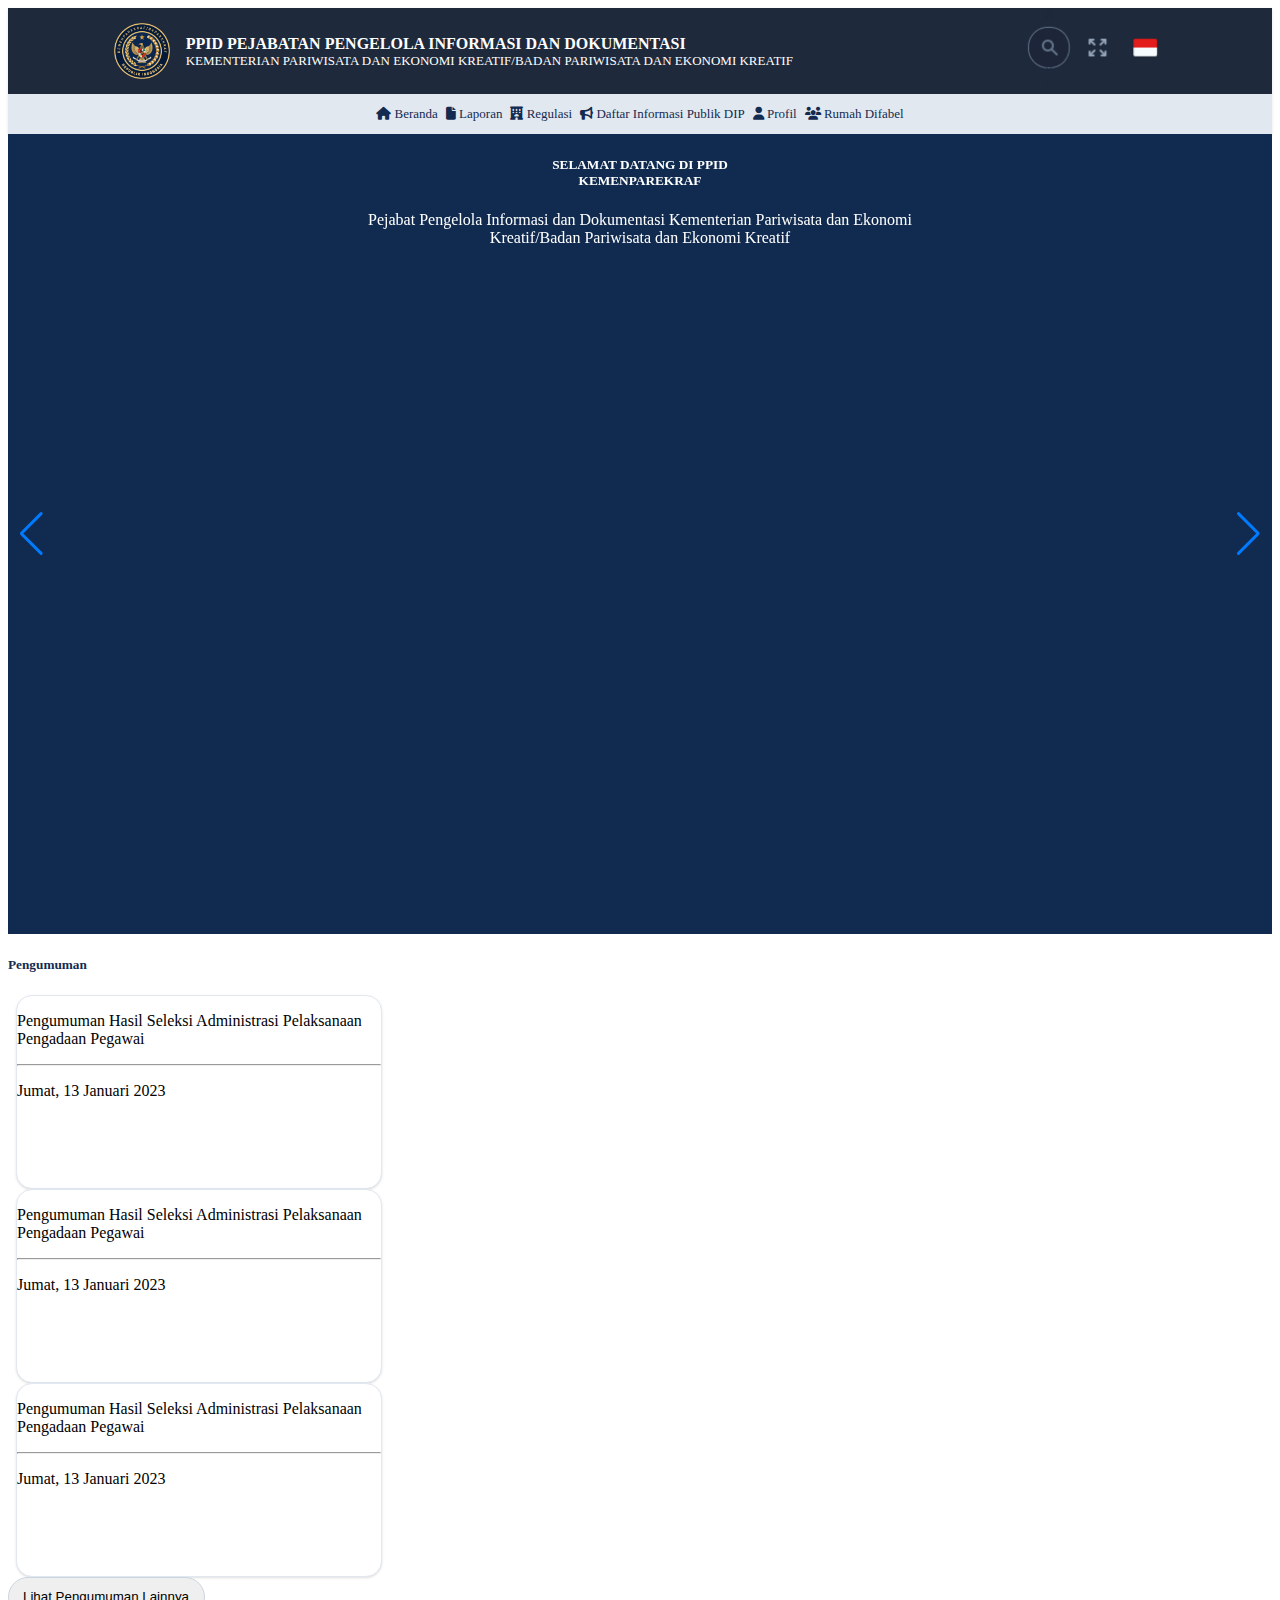
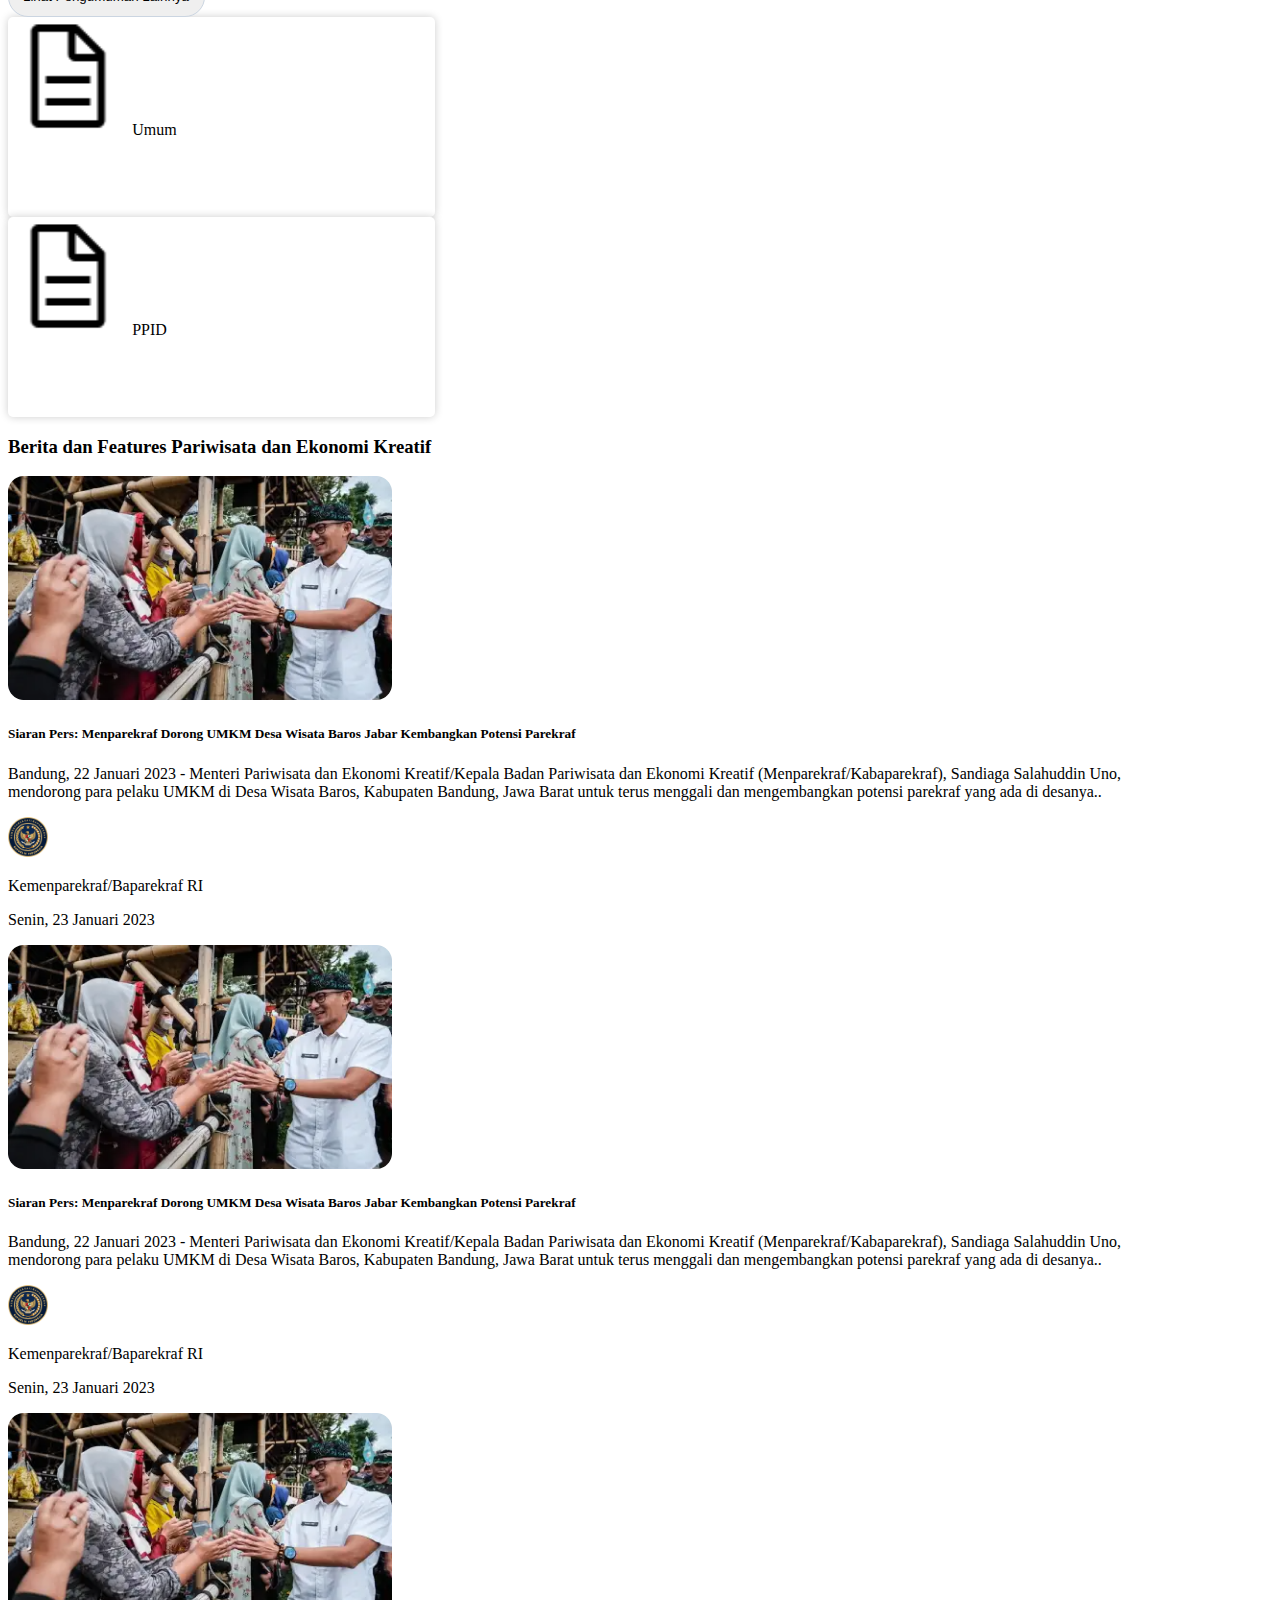
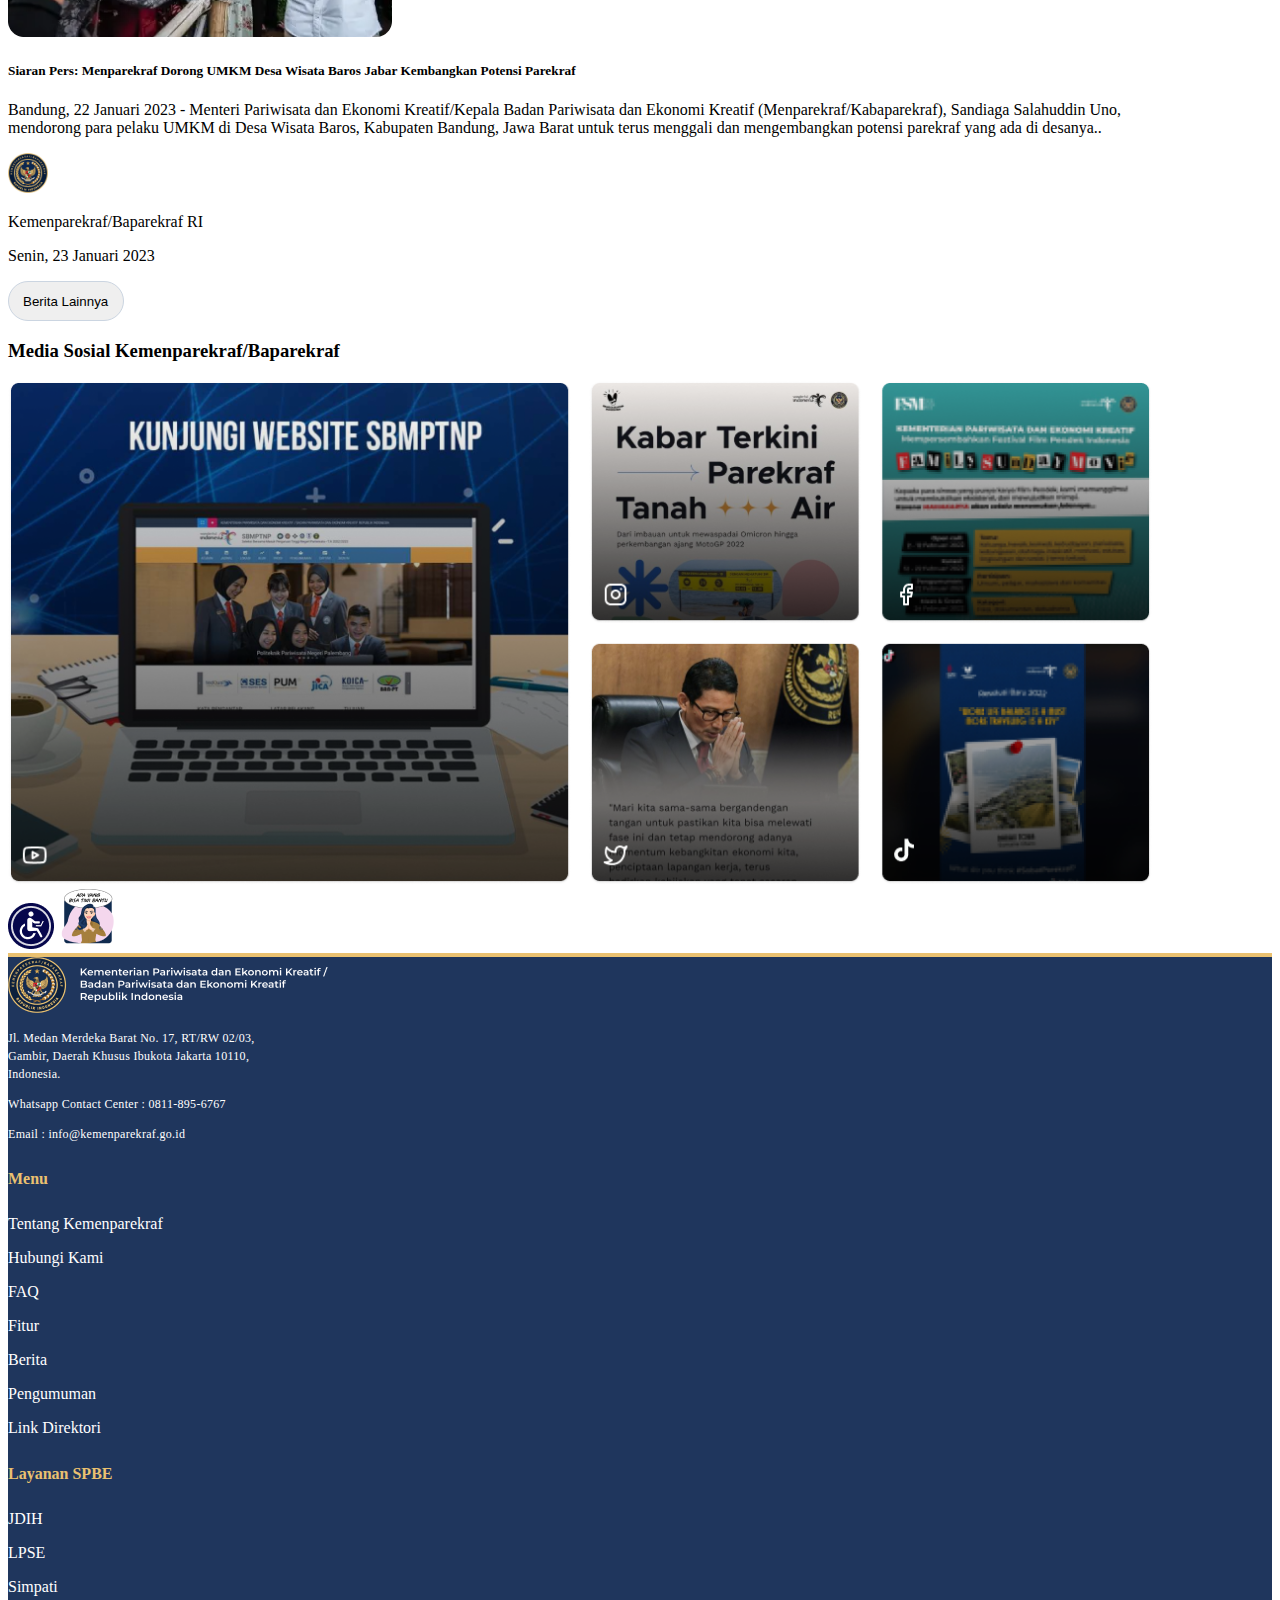
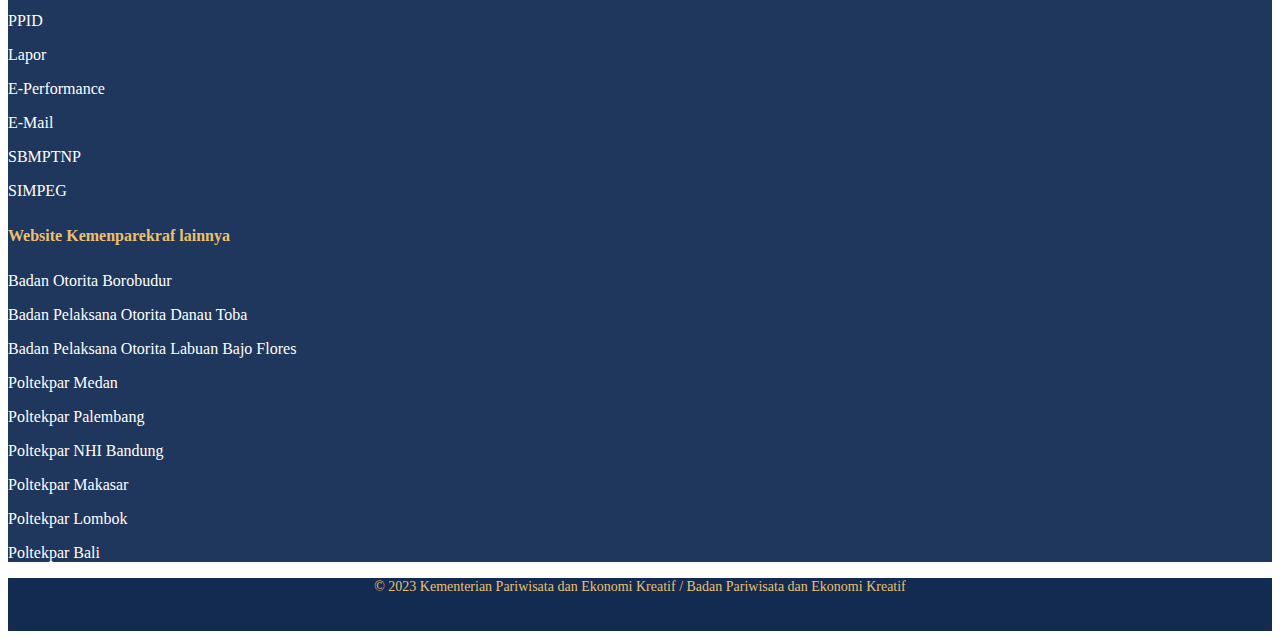
==== index.html @ c1ee7b57 "First commit" ====
<!DOCTYPE html>
<html lang="en">
<head>
    <meta charset="UTF-8">
    <meta http-equiv="X-UA-Compatible" content="IE=edge">
    <meta name="viewport" content="width=device-width, initial-scale=1.0">
    <title>PPID</title>
    <link rel="stylesheet" href="assets/css/style.css">
    <link rel="stylesheet" href="assets/fontawesome/css/all.min.css">
    <link href="https://cdn.jsdelivr.net/npm/bootstrap@5.0.2/dist/css/bootstrap.min.css" rel="stylesheet" integrity="sha384-EVSTQN3/azprG1Anm3QDgpJLIm9Nao0Yz1ztcQTwFspd3yD65VohhpuuCOmLASjC" crossorigin="anonymous">
    <link rel="stylesheet" href="https://cdn.jsdelivr.net/npm/swiper@8/swiper-bundle.min.css"/>
</head>
<body>
    <header>
        <div class="header-top">
            <div class="header-top-left">
                <img width="56px" height="56px" src="assets/images/logo.png" alt="logo">
                <div class="title-box">
                    <p class="title">PPID PEJABATAN PENGELOLA INFORMASI DAN DOKUMENTASI</p>
                    <P class="title-desc">KEMENTERIAN PARIWISATA DAN EKONOMI KREATIF/BADAN PARIWISATA DAN EKONOMI KREATIF</P>
                </div>
            </div>
            <div class="header-top-right">
                <img width="162px" height="auto" src="assets/images/search.png" alt="search">
            </div>
        </div>
        <div class="header-bottom">
            <p class="menu"><i class="fa fa-house"></i> Beranda</p>
            <p class="menu"><i class="fa-solid fa-file"></i> Laporan</p>
            <p class="menu"><i class="fa-solid fa-hotel"></i></i> Regulasi</p>
            <p class="menu"><i class="fa-solid fa-bullhorn"></i> Daftar Informasi Publik DIP</p>
            <p class="menu"><i class="fa fa-user"></i> Profil</p>
            <p class="menu"><i class="fa fa-users"></i> Rumah Difabel</p>
            <div>
                <button class="login-button">Login</button>
            </div>
        </div>
    </header>
    <section">
        <!-- Slider main container -->
        <div class="swiper">
            <!-- Additional required wrapper -->
            <div class="swiper-wrapper">
            <!-- Slides -->
            <div class="swiper-slide d-flex flex-column align-items-center justify-content-center">
                <h5>SELAMAT DATANG DI PPID <br> KEMENPAREKRAF</h5>
                <p>Pejabat Pengelola Informasi dan Dokumentasi Kementerian Pariwisata dan Ekonomi <br> Kreatif/Badan Pariwisata dan Ekonomi Kreatif</p>
            </div>
            <div class="swiper-slide d-flex align-items-center justify-content-center">Slide 2</div>
            <div class="swiper-slide d-flex align-items-center justify-content-center">Slide 3</div>
            ...
            </div>
            <!-- If we need pagination -->
            <div class="swiper-pagination"></div>
        
            <!-- If we need navigation buttons -->
            <div class="swiper-button-prev"></div>
            <div class="swiper-button-next"></div>
        
            <!-- If we need scrollbar -->
            <div class="swiper-scrollbar"></div>
        </div>
    </section>
    <!-- <div id="carouselExampleCaptions" class="carousel slide">
        <div class="carousel-inner">
          <div class="carousel-item active">
            <img src="assets/images/1.png" height="850px" class="d-block w-100" alt="...">
            <div class="carousel-caption d-none d-md-block">
              <h5>SELAMAT DATANG DI PPID <br> KEMENPAREKRAF</h5>
              <p>Pejabat Pengelola Informasi dan Dokumentasi Kementerian Pariwisata dan Ekonomi <br> Kreatif/Badan Pariwisata dan Ekonomi Kreatif</p>
            </div>
          </div>
          <div class="carousel-item">
            <img src="assets/images/1.png" height="850px" class="d-block w-100" alt="...">
            <div class="carousel-caption d-none d-md-block">
              <h5>Second slide label</h5>
              <p>Some representative placeholder content for the second slide.</p>
            </div>
          </div>
        </div>
        <button class="carousel-control-prev" type="button" data-bs-target="#carouselExampleCaptions" data-bs-slide="prev">
          <span class="carousel-control-prev-icon" aria-hidden="true"></span>
          <span class="visually-hidden">Previous</span>
        </button>
        <button class="carousel-control-next" type="button" data-bs-target="#carouselExampleCaptions" data-bs-slide="next">
          <span class="carousel-control-next-icon" aria-hidden="true"></span>
          <span class="visually-hidden">Next</span>
        </button>
      </div> -->
    <section class="d-flex flex-column">
        <h5 class="color-primary text-center">Pengumuman</h5>
        <div class="d-flex justify-content-center">
            <div class="box-pengumuman">
                <p class="p-3">Pengumuman Hasil Seleksi Administrasi Pelaksanaan Pengadaan Pegawai</p>
                <hr>
                <p class="p-3">Jumat, 13 Januari 2023</p>
            </div>
            <div class="box-pengumuman">
                <p class="p-3">Pengumuman Hasil Seleksi Administrasi Pelaksanaan Pengadaan Pegawai</p>
                <hr>
                <p class="p-3">Jumat, 13 Januari 2023</p>
            </div>
            <div class="box-pengumuman">
                <p class="p-3">Pengumuman Hasil Seleksi Administrasi Pelaksanaan Pengadaan Pegawai</p>
                <hr>
                <p class="p-3">Jumat, 13 Januari 2023</p>
            </div>
        </div>
        <div class="align-self-center m-3">
            <button class="button-pengumuman text-center">Lihat Pengumuman Lainnya</button>
        </div>
    </section>
    <section class="d-flex justify-content-center">
        <div class="box-umum m-3 d-flex flex-column justify-content-center align-items-center">
            <img src="assets/images/document.png" width="120px" alt="">
            Umum
        </div>
        <div class="box-umum m-3 d-flex flex-column justify-content-center align-items-center">
            <img src="assets/images/document.png" width="120px" alt="">
            PPID
        </div>
    </section>
    <section class="d-flex flex-column align-items-center">
        <h3>Berita dan Features Pariwisata dan Ekonomi Kreatif</h3>
        <div class="card mb-3" style="width: 1152px;">
            <div class="row g-0">
                <div class="col-md-4">
                <img src="assets/images/berita.png" class="img-fluid rounded-start" alt="...">
                </div>
                <div class="col-md-8">
                <div class="card-body">
                    <h5 class="card-title">Siaran Pers: Menparekraf Dorong UMKM Desa Wisata Baros Jabar Kembangkan Potensi Parekraf</h5>
                    <p class="card-text">Bandung, 22 Januari 2023 - Menteri Pariwisata dan Ekonomi Kreatif/Kepala Badan Pariwisata dan Ekonomi Kreatif (Menparekraf/Kabaparekraf), Sandiaga Salahuddin Uno, mendorong para pelaku UMKM di Desa Wisata Baros, Kabupaten Bandung, Jawa Barat untuk terus menggali dan mengembangkan potensi parekraf yang ada di desanya..</p>
                    <div class="d-flex">
                    <img class="me-2" width="40px" height="40px" src="assets/images/logo.png" alt="logo">
                    <div class="d-flex flex-column">
                        <p class="m-0">Kemenparekraf/Baparekraf RI</p>
                        <p class="m-0">Senin, 23 Januari 2023</p>
                    </div>
                    </div>
                </div>
                </div>
            </div>
        </div>
        <div class="card mb-3" style="width: 1152px;">
            <div class="row g-0">
                <div class="col-md-4">
                <img src="assets/images/berita.png" class="img-fluid rounded-start" alt="...">
                </div>
                <div class="col-md-8">
                <div class="card-body">
                    <h5 class="card-title">Siaran Pers: Menparekraf Dorong UMKM Desa Wisata Baros Jabar Kembangkan Potensi Parekraf</h5>
                    <p class="card-text">Bandung, 22 Januari 2023 - Menteri Pariwisata dan Ekonomi Kreatif/Kepala Badan Pariwisata dan Ekonomi Kreatif (Menparekraf/Kabaparekraf), Sandiaga Salahuddin Uno, mendorong para pelaku UMKM di Desa Wisata Baros, Kabupaten Bandung, Jawa Barat untuk terus menggali dan mengembangkan potensi parekraf yang ada di desanya..</p>
                    <div class="d-flex">
                    <img class="me-2" width="40px" height="40px" src="assets/images/logo.png" alt="logo">
                    <div class="d-flex flex-column">
                        <p class="m-0">Kemenparekraf/Baparekraf RI</p>
                        <p class="m-0">Senin, 23 Januari 2023</p>
                    </div>
                    </div>
                </div>
                </div>
            </div>
        </div>
        <div class="card mb-3" style="width: 1152px;">
            <div class="row g-0">
                <div class="col-md-4">
                <img src="assets/images/berita.png" class="img-fluid rounded-start" alt="...">
                </div>
                <div class="col-md-8">
                <div class="card-body">
                    <h5 class="card-title">Siaran Pers: Menparekraf Dorong UMKM Desa Wisata Baros Jabar Kembangkan Potensi Parekraf</h5>
                    <p class="card-text">Bandung, 22 Januari 2023 - Menteri Pariwisata dan Ekonomi Kreatif/Kepala Badan Pariwisata dan Ekonomi Kreatif (Menparekraf/Kabaparekraf), Sandiaga Salahuddin Uno, mendorong para pelaku UMKM di Desa Wisata Baros, Kabupaten Bandung, Jawa Barat untuk terus menggali dan mengembangkan potensi parekraf yang ada di desanya..</p>
                    <div class="d-flex">
                    <img class="me-2" width="40px" height="40px" src="assets/images/logo.png" alt="logo">
                    <div class="d-flex flex-column">
                        <p class="m-0">Kemenparekraf/Baparekraf RI</p>
                        <p class="m-0">Senin, 23 Januari 2023</p>
                    </div>
                    </div>
                </div>
                </div>
            </div>
        </div>
        <div class="align-self-center">
            <button class="button-pengumuman text-center">Berita Lainnya</button>
        </div>
    </section>
    <section class="d-flex flex-column align-items-center">
        <h3>Media Sosial Kemenparekraf/Baparekraf</h3>
        <img src="assets/images/medsos.png" height="504px" alt="">
        <div class="d-flex justify-content-between align-items-center w-100 p-5">
            <img src="assets/images/Aksesibilitas.png" alt="">
            <img src="assets/images/tiwi.png" alt="">
        </div>
    </section>
    <footer class="d-flex flex-column align-items-center">
        <div class="d-flex justify-content-around w-100 footer-top pt-4 pb-4">
            <div>
                <img class="mb-2" src="assets/images/kemenparekraf-logo.png (1).png" alt="">
                <p class="text-footer">Jl. Medan Merdeka Barat No. 17, RT/RW 02/03, <br> Gambir, Daerah Khusus Ibukota Jakarta 10110, <br> Indonesia.</p>
                <p class="text-footer">Whatsapp Contact Center : 0811-895-6767</p>
                <p class="text-footer">Email : info@kemenparekraf.go.id</p>
            </div>
            <div>
                <h5>Menu</h5>
                <p>Tentang Kemenparekraf</p>
                <p>Hubungi Kami</p>
                <p>FAQ</p>
                <p>Fitur</p>
                <p>Berita</p>
                <p>Pengumuman</p>
                <p>Link Direktori</p>
            </div>
            <div>
                <h5>Layanan SPBE</h5>
                <p>JDIH</p>
                <P>LPSE</P>
                <P>Simpati</P>
                <p>PPID</p>
                <p>Lapor</p>
                <p>E-Performance</p>
                <p>E-Mail</p>
                <p>SBMPTNP</p>
                <p>SIMPEG</p>
            </div>
            <div>
                <h5>Website Kemenparekraf lainnya</h5>
                <p>Badan Otorita Borobudur</p>
                <p>Badan Pelaksana Otorita Danau Toba</p>
                <p>Badan Pelaksana Otorita Labuan Bajo Flores</p>
                <p>Poltekpar Medan</p>
                <p>Poltekpar Palembang</p>
                <p>Poltekpar NHI Bandung</p>
                <p>Poltekpar Makasar</p>
                <p>Poltekpar Lombok</p>
                <p>Poltekpar Bali</p>
            </div>
        </div>
        <div class="footer-bottom w-100 d-flex align-items-center justify-content-center">&copy; 2023 Kementerian Pariwisata dan Ekonomi Kreatif / Badan Pariwisata dan Ekonomi Kreatif</div>
    </footer>
    <script src="https://cdn.jsdelivr.net/npm/bootstrap@5.0.2/dist/js/bootstrap.bundle.min.js" integrity="sha384-MrcW6ZMFYlzcLA8Nl+NtUVF0sA7MsXsP1UyJoMp4YLEuNSfAP+JcXn/tWtIaxVXM" crossorigin="anonymous"></script>
    <script src="https://code.jquery.com/jquery-3.6.3.min.js" integrity="sha256-pvPw+upLPUjgMXY0G+8O0xUf+/Im1MZjXxxgOcBQBXU=" crossorigin="anonymous"></script>
    <script src="https://cdn.jsdelivr.net/npm/swiper@8/swiper-bundle.min.js"></script>
    <script>
        $(document).ready(function() {
            var swiper = new Swiper(".swiper", {
                slidesPerView: '1',
                spaceBetween: 1,
                slidesPerGroup: 1,
                loop: true,
                loopFillGroupWithBlank: true,
                navigation: {
                    nextEl: '.swiper-button-next',
                    prevEl: '.swiper-button-prev',
                },
            });
        })
    </script>
</body>
</html>
---- assets/css/style.css ----
header {
    box-shadow: 0px 1px 3px rgba(0, 0, 0, 0.1), 0px 1px 2px -1px rgba(0, 0, 0, 0.1);
    display: flex;
    flex-direction: column;
}

.header-top {
    background: #1E293B;
    display: flex;
    align-items: center;
    justify-content: space-around;
}

.header-top-left {
    display: flex;
}

.title-box {
    margin-left: 16px;
    display: flex;
    flex-direction: column;
    align-self: center;
}

.title {
    font-family: 'Inter';
    font-style: normal;
    font-weight: 700;
    font-size: 16px;
    line-height: 19px;
    color: #FFFFFF;
    margin: 0;
}

.title-desc {
    font-family: 'Inter';
    font-style: normal;
    font-weight: 400;
    font-size: 13px;
    line-height: 16px;
    color: #FFFFFF;
    margin: 0;
}

.header-bottom {
    background: #E2E8F0;
    display: flex;
    justify-content: center;
    height: 40px;
}

.menu {
    margin: 4px 4px;
    font-family: 'Inter';
    font-style: normal;
    font-weight: 500;
    font-size: 13px;
    line-height: 20px;
    color: #132B50;
    align-self: center;
}

.login-button {
    position: absolute;
    width: 81.61px;
    height: 34px;
    left: 1800px;
    background: #FFFFFF;
    border: 1px solid #102B4F;
    border-radius: 6px;
}

.color-primary {
    color: #132B50;
}

.swiper {
    height: 800px;
    text-align: center;
    background: #102B4F;
    color: #FFFFFF;
}

.box-pengumuman {
    width: 364px;
    height: 192px;
    background: #FFFFFF;
    border: 1px solid #E2E8F0;
    box-shadow: 0px 1px 3px rgba(0, 0, 0, 0.1), 0px 1px 2px -1px rgba(0, 0, 0, 0.1);
    border-radius: 16px;
    margin: 0 8px;
}

.button-pengumuman {
    padding: 11.3999px 14.8px 11.6001px 14px;
    border: 1px solid #CBD5E1;
    border-radius: 9999px;
}

.box-umum {
    padding: 0px 0.164062px;

    width: 427px;
    height: 200px;

    background: #FFFFFF;
    box-shadow: 0px 0px 8px rgba(0, 0, 0, 0.2);
    border-radius: 5px;
}

footer {
    color: #FFFFFF;
}

.footer-top {
    background: #1F365D;
    border-top: 4px solid #EAC170;
}

.footer-top h5 {
    font-family: 'Inter';
    font-style: normal;
    font-weight: 600;
    font-size: 16px;
    line-height: 19px;
    color: #EAC170;
}

.text-footer {
    font-family: 'Inter';
    font-style: normal;
    font-weight: 300;
    font-size: 12px;
    line-height: 18px;
    letter-spacing: 0.3px;
}

.footer-bottom {
    height: 53px;
    background: #132B50;
    font-family: 'Inter';
    font-style: normal;
    font-weight: 400;
    font-size: 14px;
    line-height: 17px;
    text-align: center;
    color: #EAC170;
}
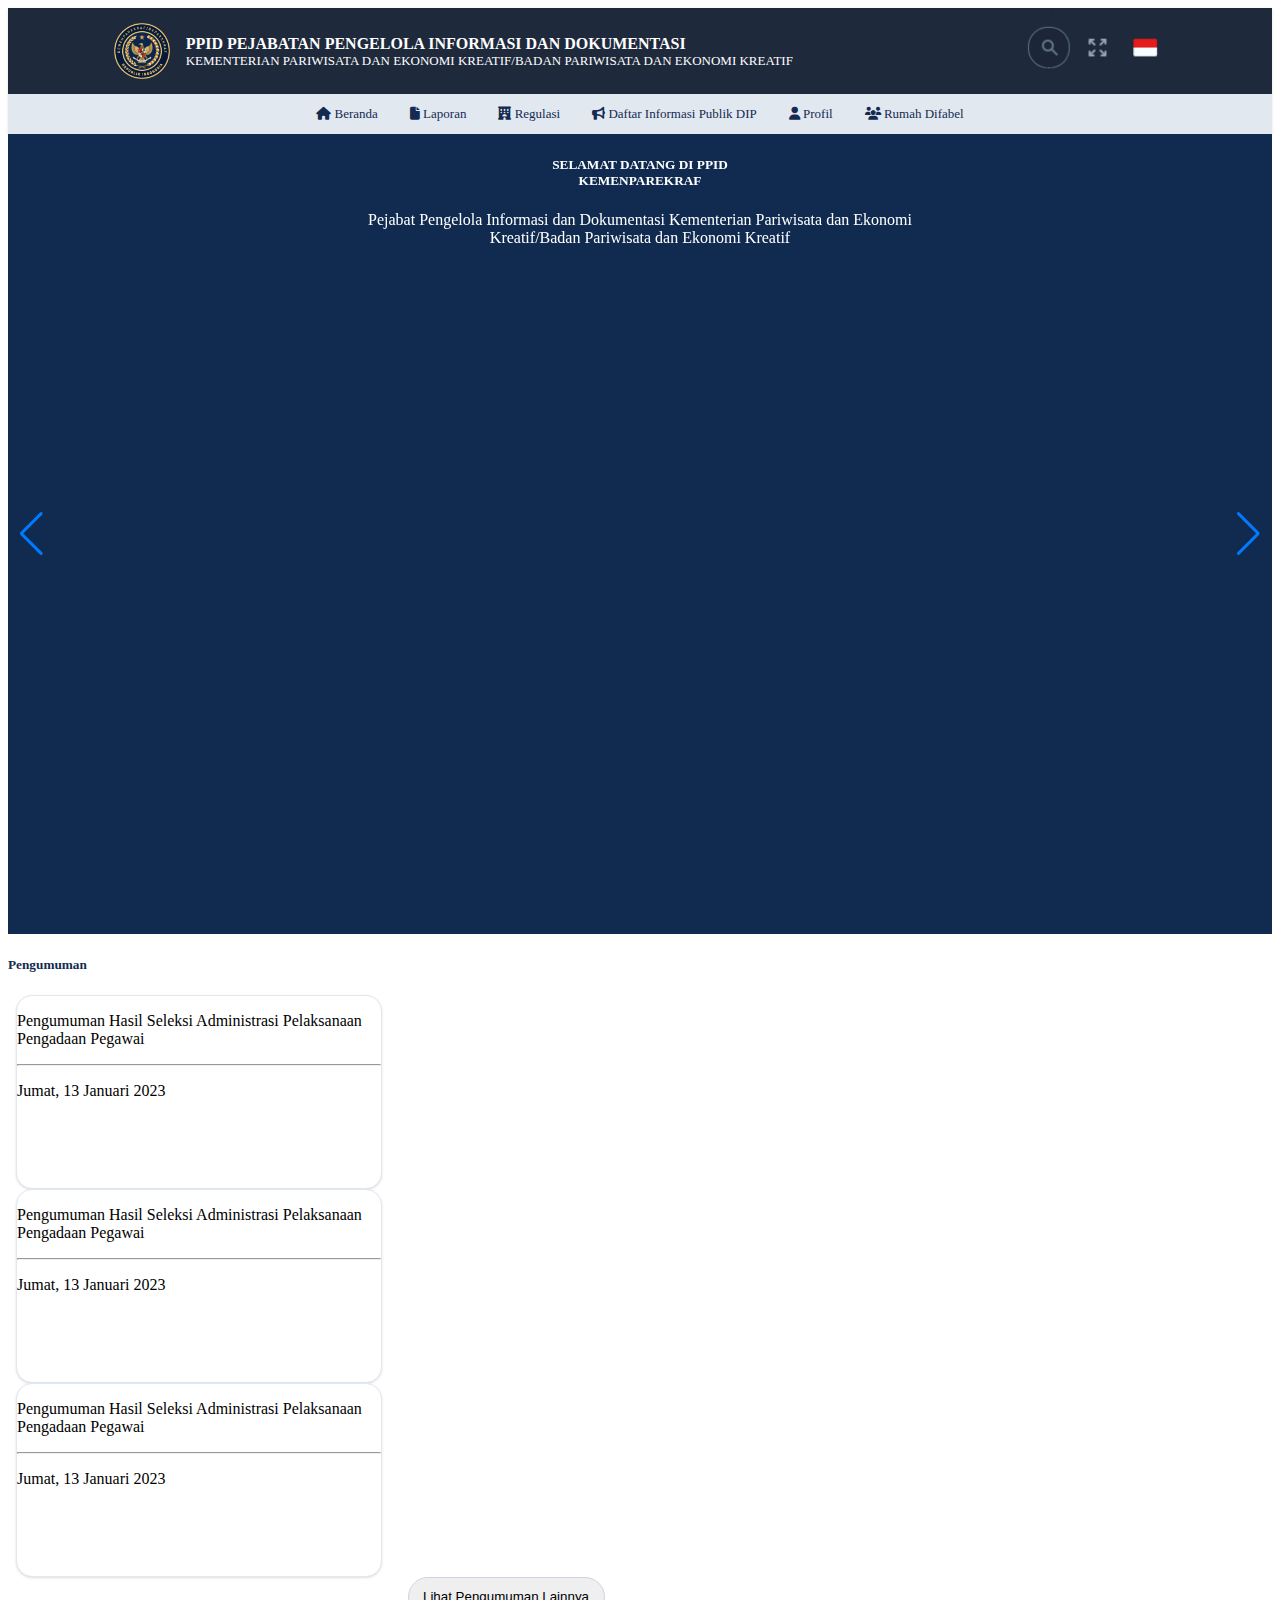
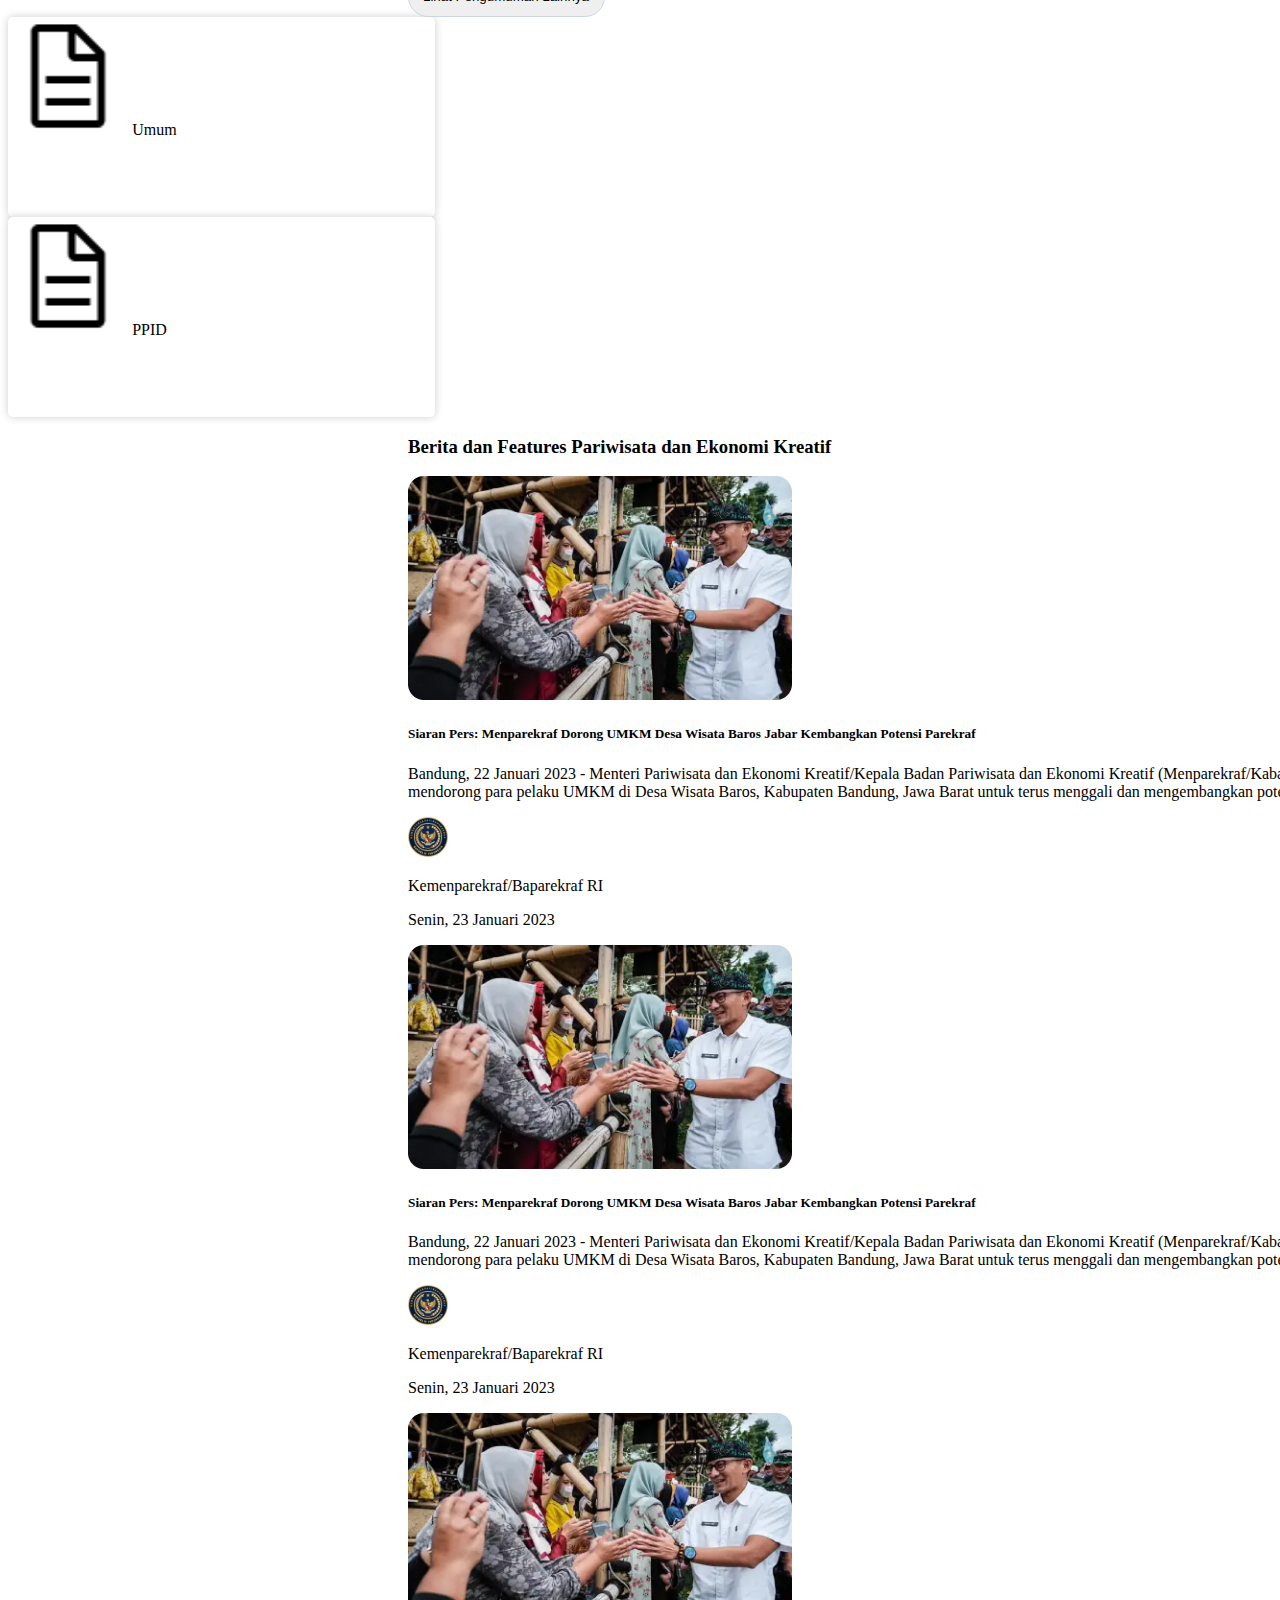
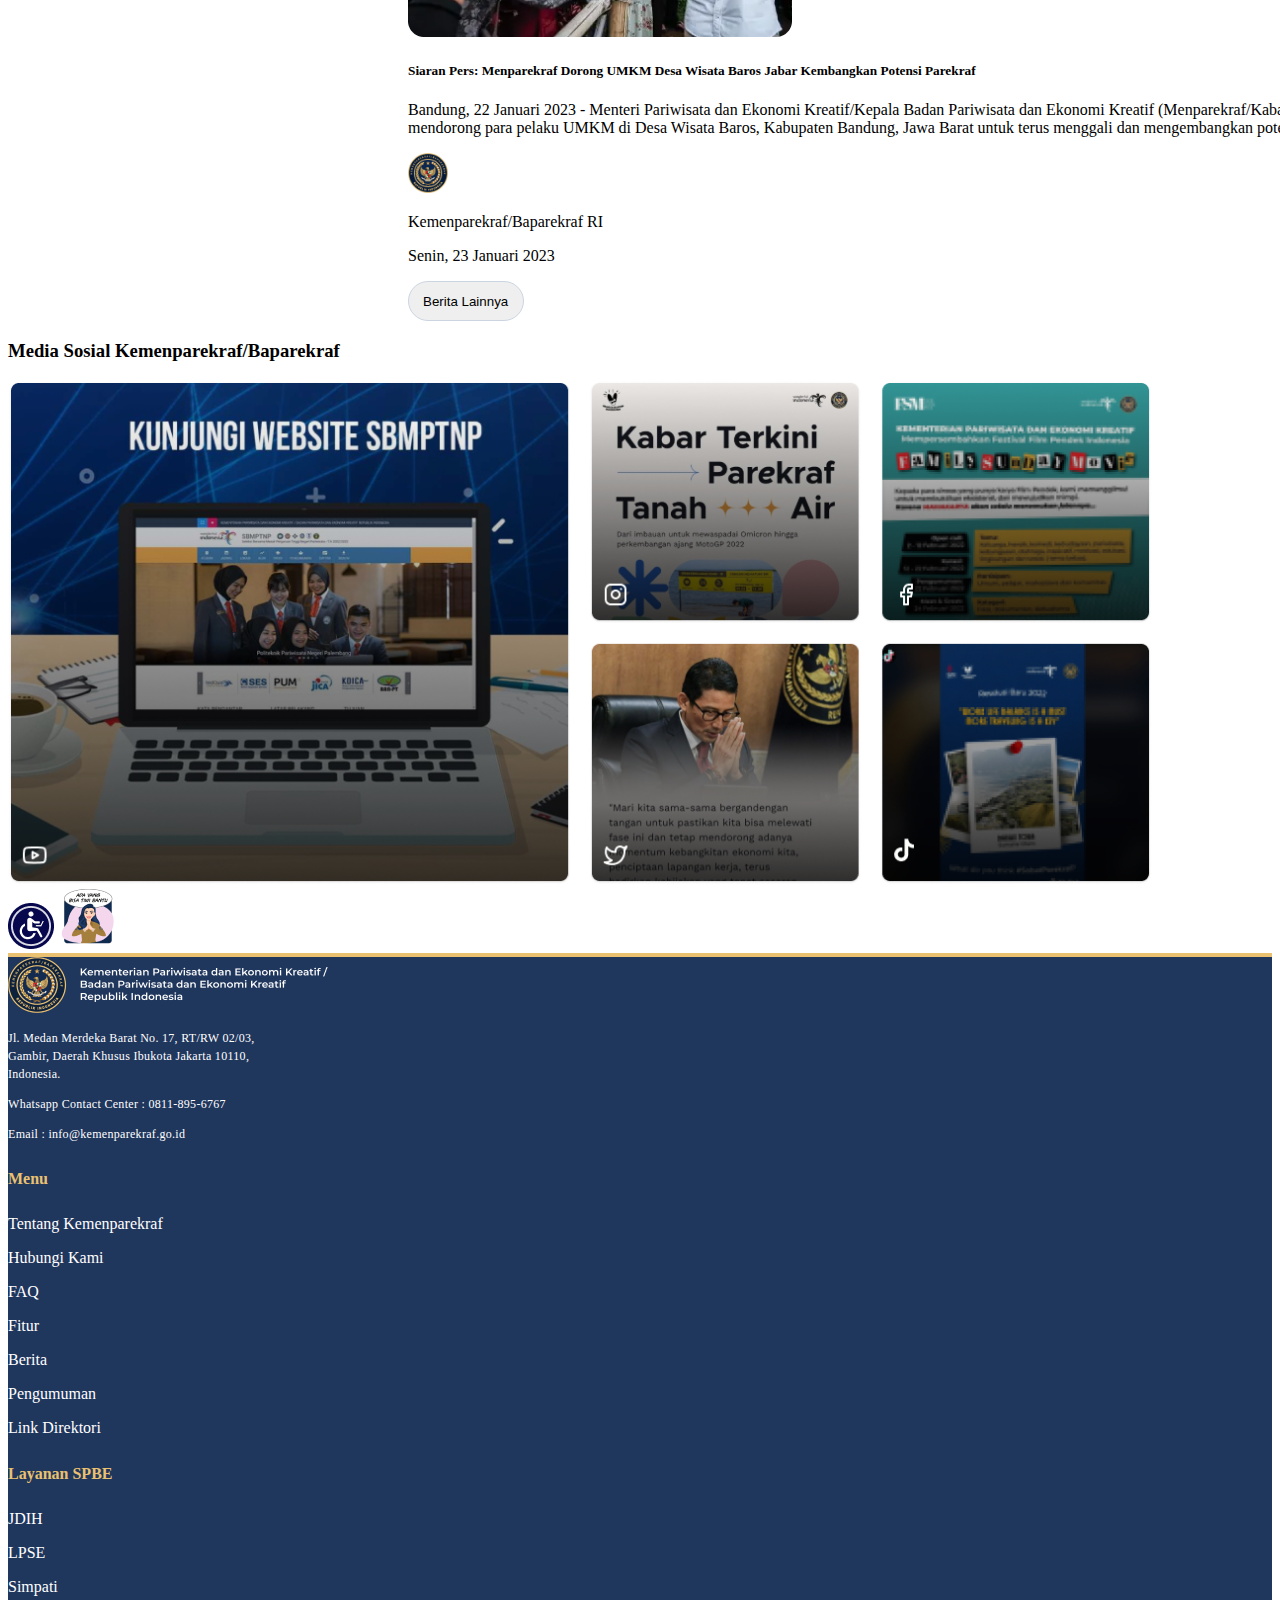
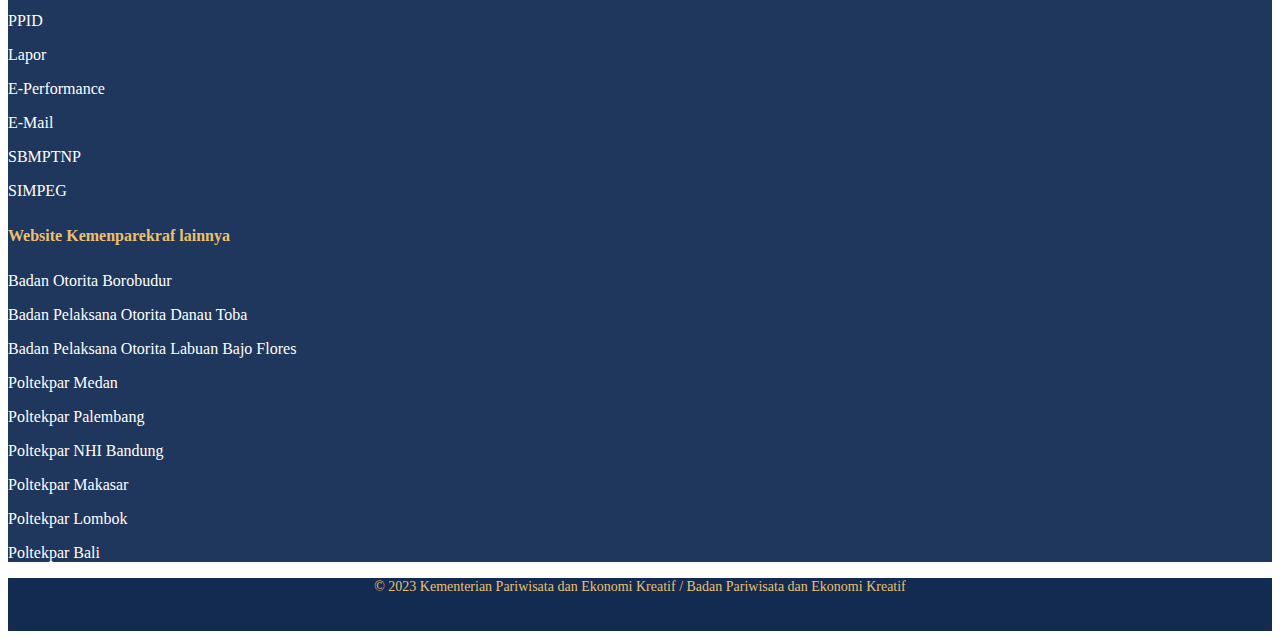
==== commit 1257fff8: "Fixed home" ====
--- a/index.html
+++ b/index.html
@@ -25,12 +25,13 @@
             </div>
         </div>
         <div class="header-bottom">
-            <p class="menu"><i class="fa fa-house"></i> Beranda</p>
-            <p class="menu"><i class="fa-solid fa-file"></i> Laporan</p>
-            <p class="menu"><i class="fa-solid fa-hotel"></i></i> Regulasi</p>
-            <p class="menu"><i class="fa-solid fa-bullhorn"></i> Daftar Informasi Publik DIP</p>
-            <p class="menu"><i class="fa fa-user"></i> Profil</p>
-            <p class="menu"><i class="fa fa-users"></i> Rumah Difabel</p>
+            <a href="index.html"><p class="menu"><i class="fa fa-house"></i> Beranda</p></a>
+            <a href="laporan.html"><p class="menu"><i class="fa-solid fa-file"></i> Laporan</p></a>
+            <a href="regulasi.html"><p class="menu"><i class="fa-solid fa-hotel"></i></i> Regulasi</p></a>
+            <a href="informasi.html"><p class="menu"><i class="fa-solid fa-bullhorn"></i> Daftar Informasi Publik DIP</p></a>
+            <a href="profil.html"><p class="menu"><i class="fa fa-user"></i> Profil</p></a>
+            <a href="rumah.html"><p class="menu"><i class="fa fa-users"></i> Rumah Difabel</p></a>
+            
             <div>
                 <button class="login-button">Login</button>
             </div>
@@ -61,32 +62,6 @@
             <div class="swiper-scrollbar"></div>
         </div>
     </section>
-    <!-- <div id="carouselExampleCaptions" class="carousel slide">
-        <div class="carousel-inner">
-          <div class="carousel-item active">
-            <img src="assets/images/1.png" height="850px" class="d-block w-100" alt="...">
-            <div class="carousel-caption d-none d-md-block">
-              <h5>SELAMAT DATANG DI PPID <br> KEMENPAREKRAF</h5>
-              <p>Pejabat Pengelola Informasi dan Dokumentasi Kementerian Pariwisata dan Ekonomi <br> Kreatif/Badan Pariwisata dan Ekonomi Kreatif</p>
-            </div>
-          </div>
-          <div class="carousel-item">
-            <img src="assets/images/1.png" height="850px" class="d-block w-100" alt="...">
-            <div class="carousel-caption d-none d-md-block">
-              <h5>Second slide label</h5>
-              <p>Some representative placeholder content for the second slide.</p>
-            </div>
-          </div>
-        </div>
-        <button class="carousel-control-prev" type="button" data-bs-target="#carouselExampleCaptions" data-bs-slide="prev">
-          <span class="carousel-control-prev-icon" aria-hidden="true"></span>
-          <span class="visually-hidden">Previous</span>
-        </button>
-        <button class="carousel-control-next" type="button" data-bs-target="#carouselExampleCaptions" data-bs-slide="next">
-          <span class="carousel-control-next-icon" aria-hidden="true"></span>
-          <span class="visually-hidden">Next</span>
-        </button>
-      </div> -->
     <section class="d-flex flex-column">
         <h5 class="color-primary text-center">Pengumuman</h5>
         <div class="d-flex justify-content-center">
@@ -106,7 +81,7 @@
                 <p class="p-3">Jumat, 13 Januari 2023</p>
             </div>
         </div>
-        <div class="align-self-center m-3">
+        <div class="align-self-end mt-3 mb-3" style="padding: 0 400px;">
             <button class="button-pengumuman text-center">Lihat Pengumuman Lainnya</button>
         </div>
     </section>
@@ -120,7 +95,7 @@
             PPID
         </div>
     </section>
-    <section class="d-flex flex-column align-items-center">
+    <section class="d-flex flex-column align-items-center" style="padding: 0 400px;">
         <h3>Berita dan Features Pariwisata dan Ekonomi Kreatif</h3>
         <div class="card mb-3" style="width: 1152px;">
             <div class="row g-0">
@@ -182,8 +157,8 @@
                 </div>
             </div>
         </div>
-        <div class="align-self-center">
-            <button class="button-pengumuman text-center">Berita Lainnya</button>
+        <div class="align-self-end">
+            <button class="button-pengumuman">Berita Lainnya</button>
         </div>
     </section>
     <section class="d-flex flex-column align-items-center">
--- a/assets/css/style.css
+++ b/assets/css/style.css
@@ -3,6 +3,19 @@
     display: flex;
     flex-direction: column;
 }
+
+a { text-decoration: none; }
+
+a:link { text-decoration: none; }
+
+
+a:visited { text-decoration: none; }
+
+
+a:hover { text-decoration: none; }
+
+
+a:active { text-decoration: none; }
 
 .header-top {
     background: #1E293B;
@@ -50,13 +63,17 @@
 }
 
 .menu {
-    margin: 4px 4px;
+    margin: 4px 16px;
     font-family: 'Inter';
     font-style: normal;
     font-weight: 500;
     font-size: 13px;
     line-height: 20px;
     color: #132B50;
+    align-self: center;
+}
+
+.header-bottom a {
     align-self: center;
 }
 
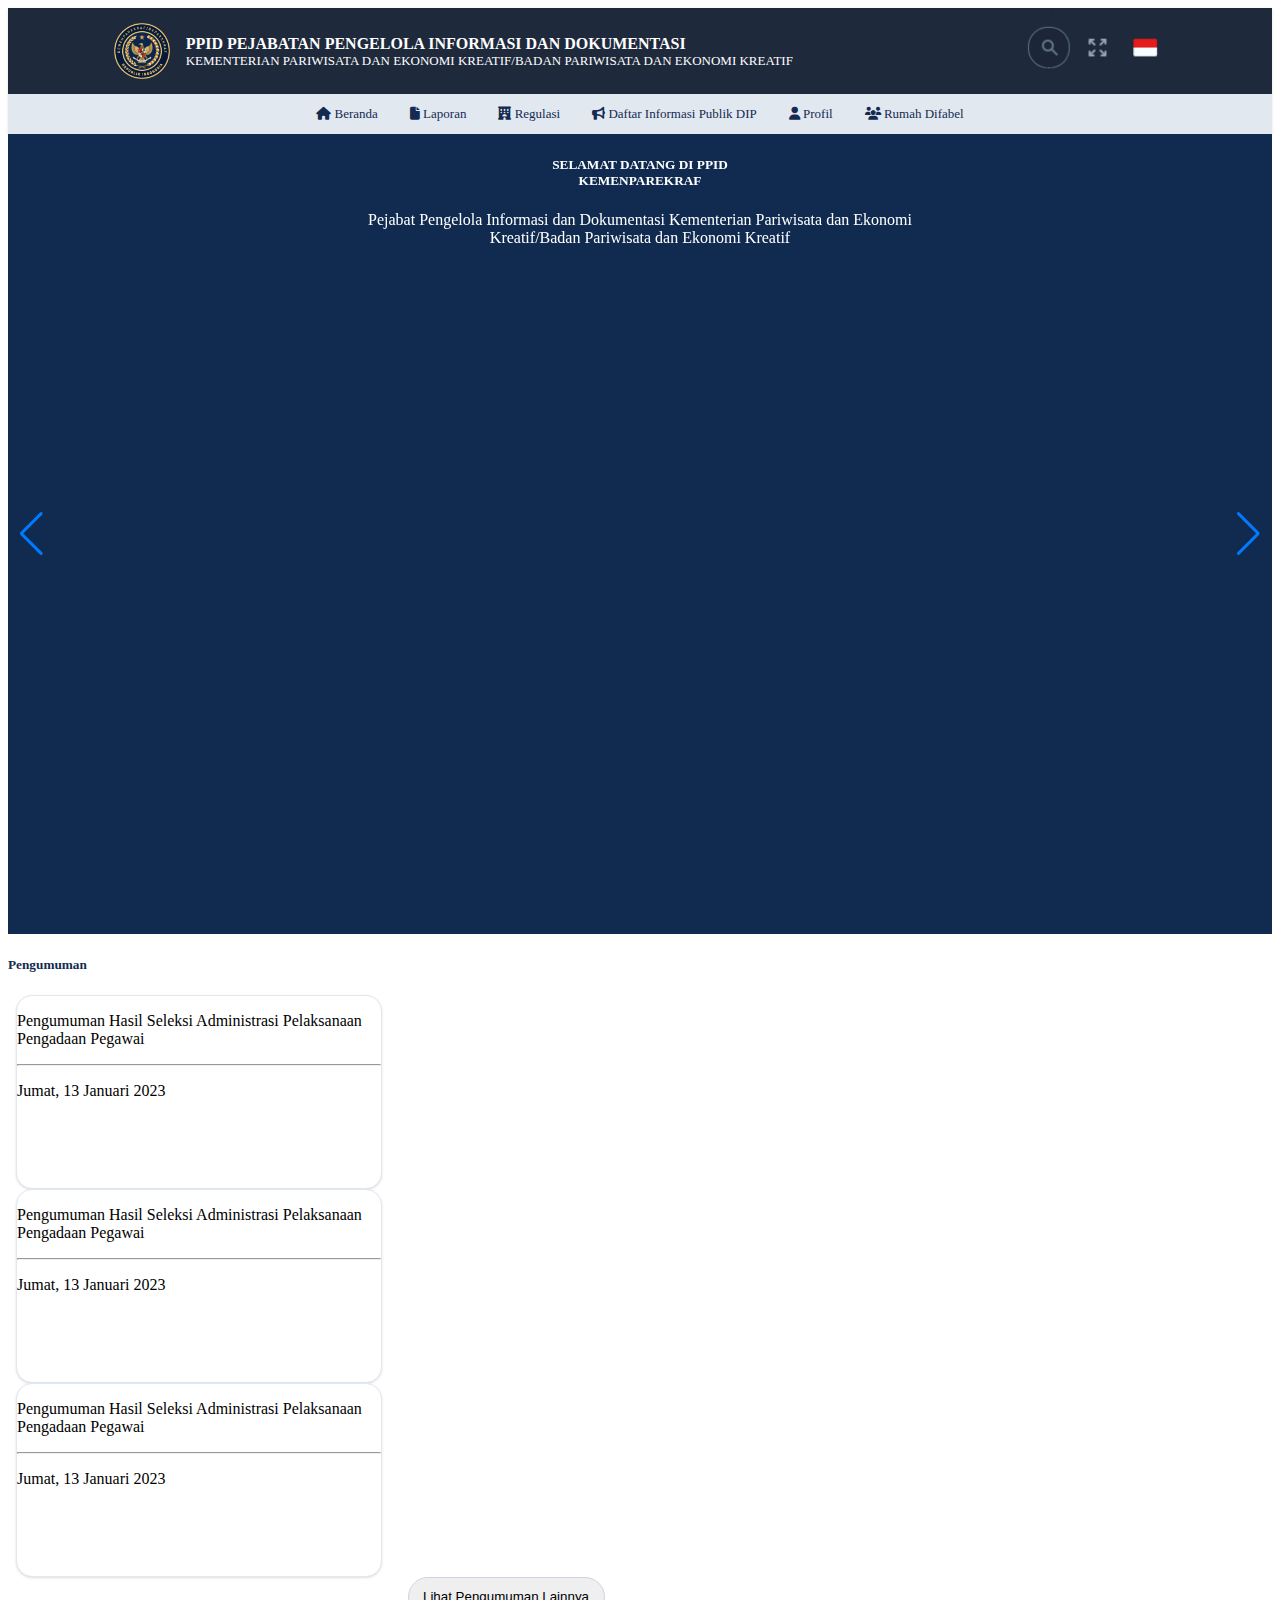
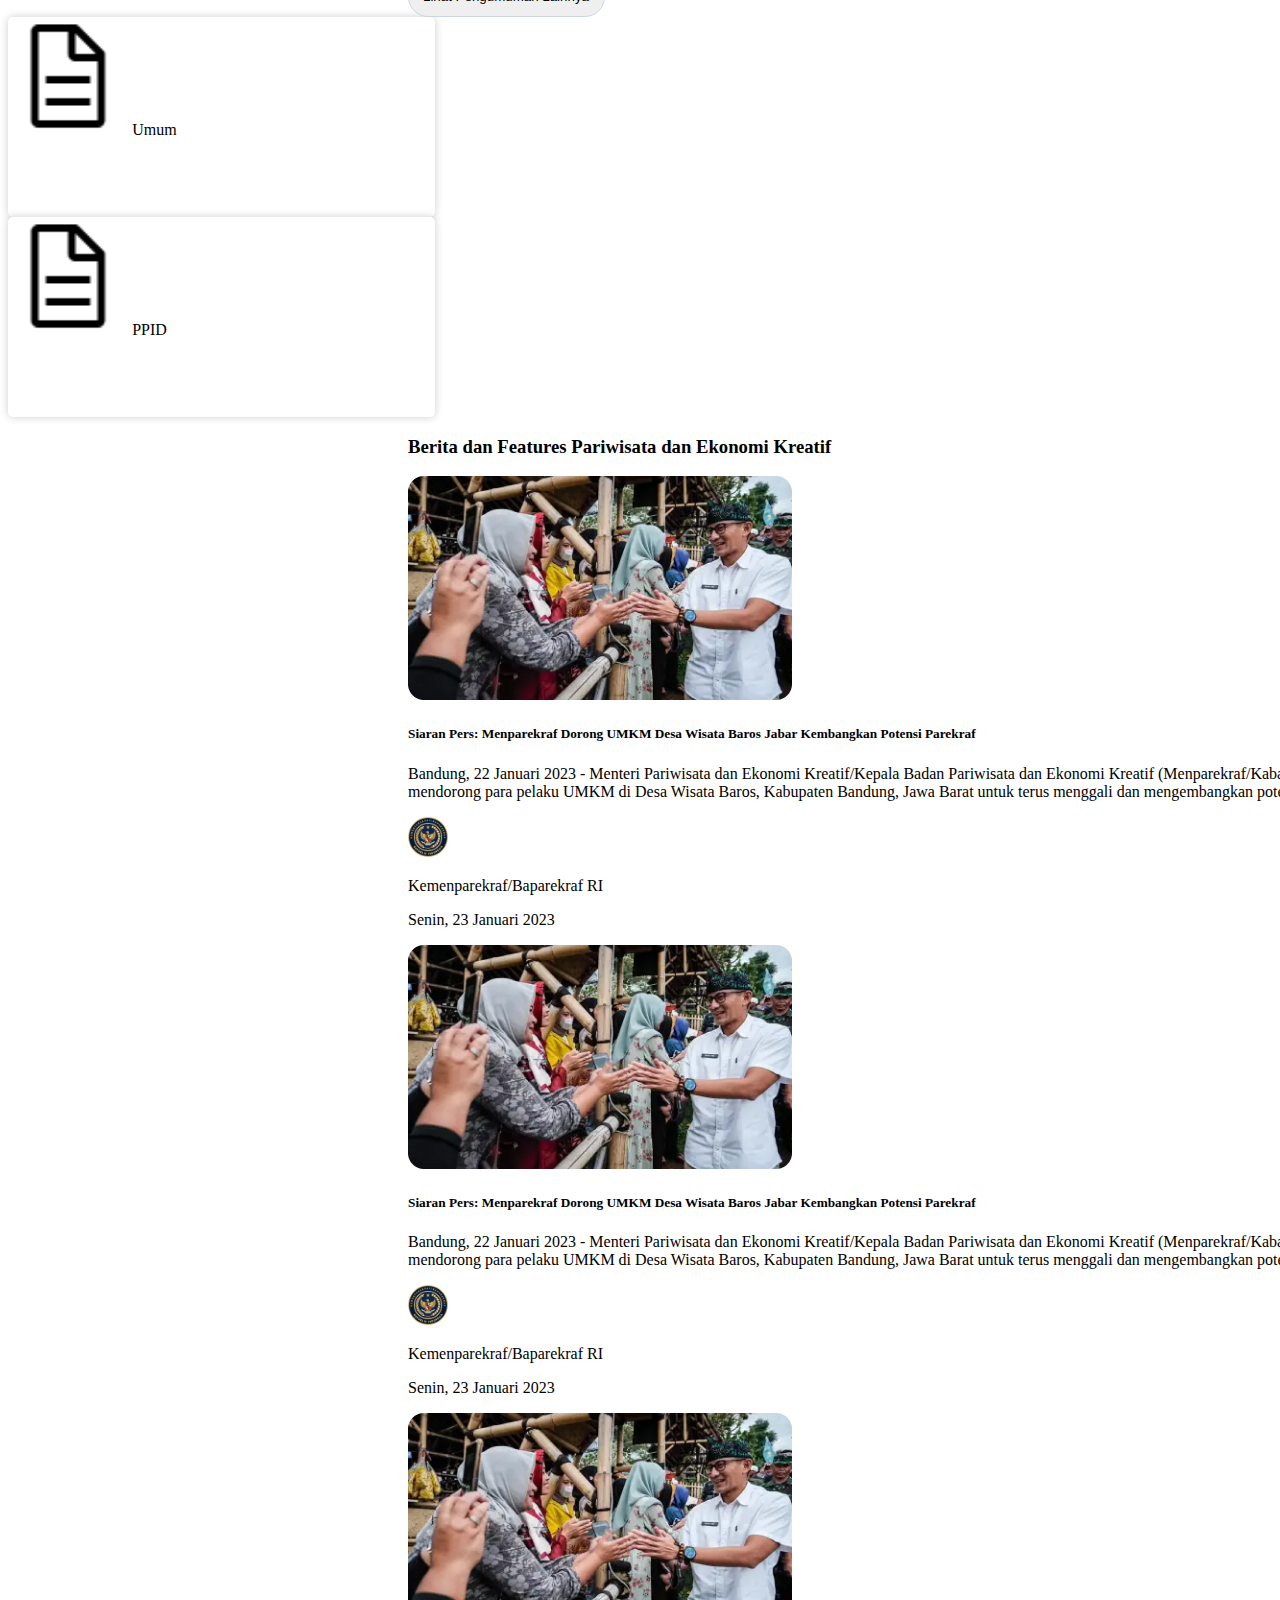
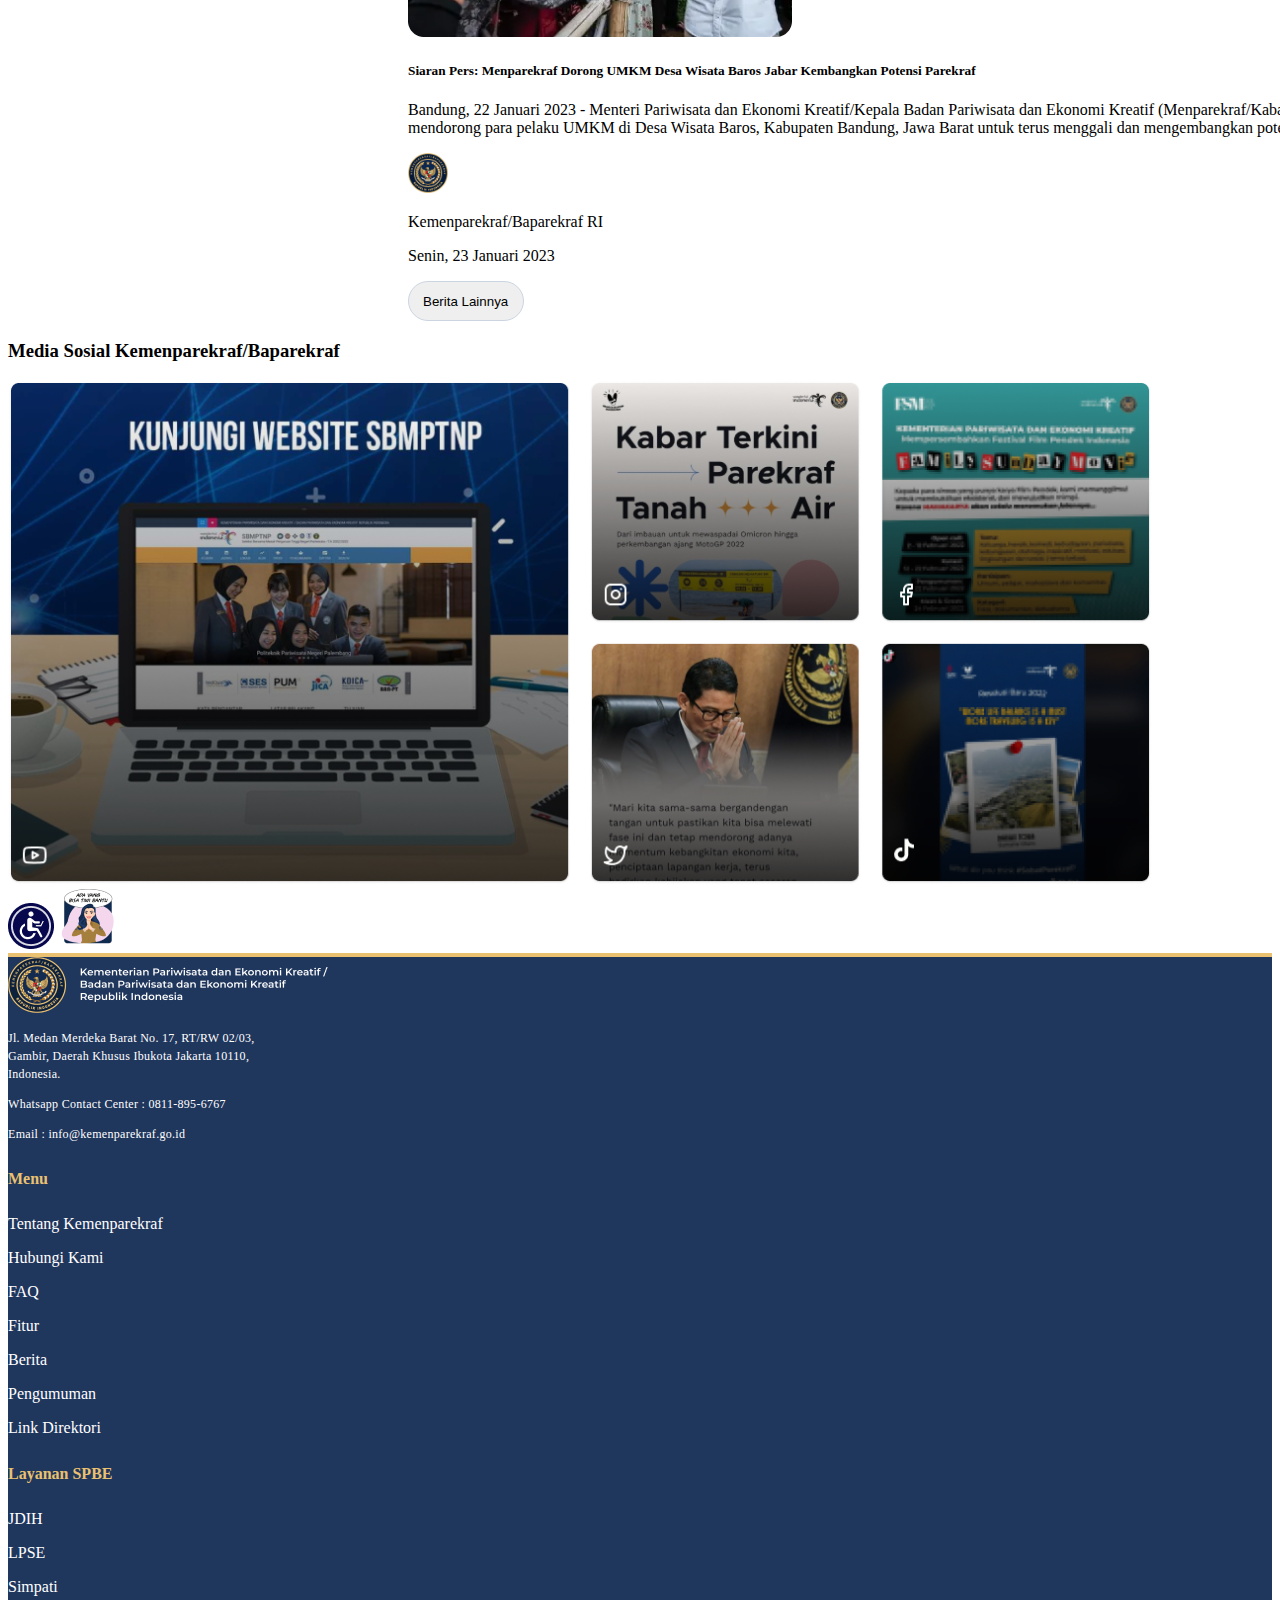
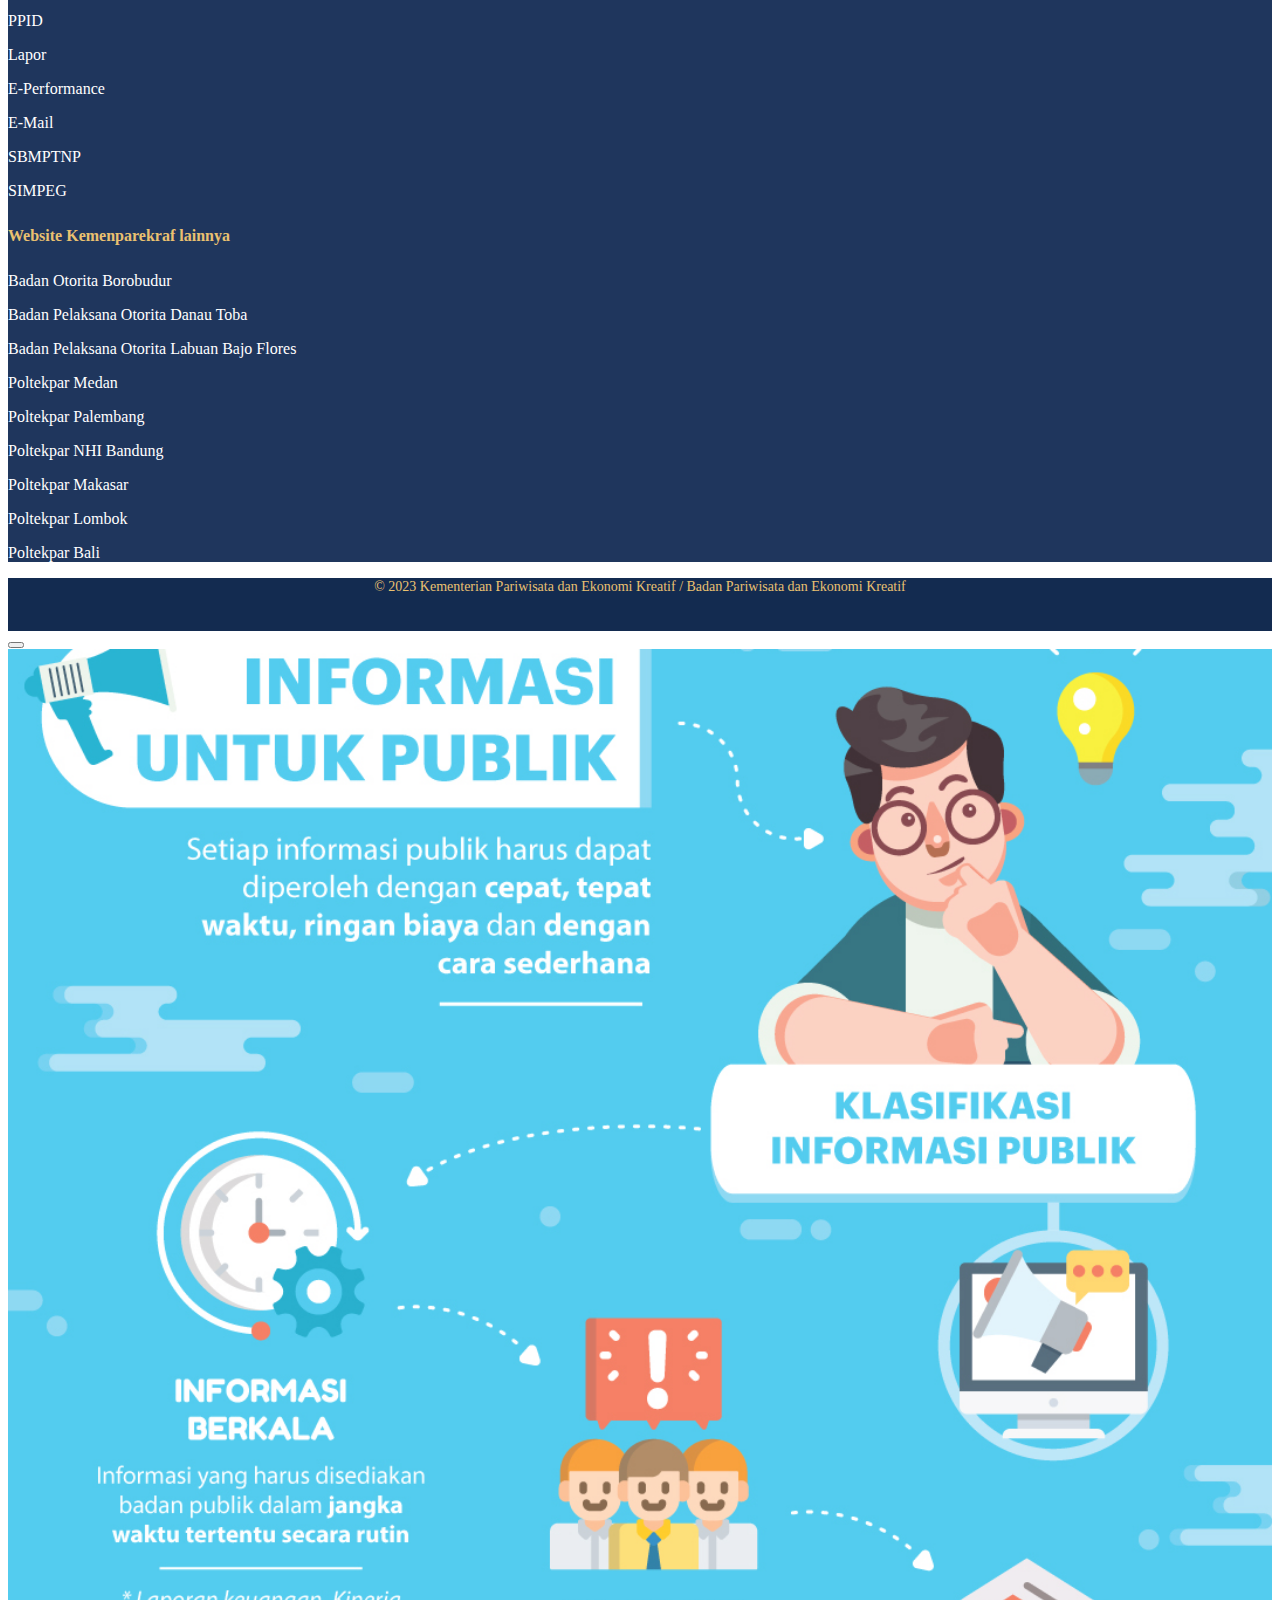
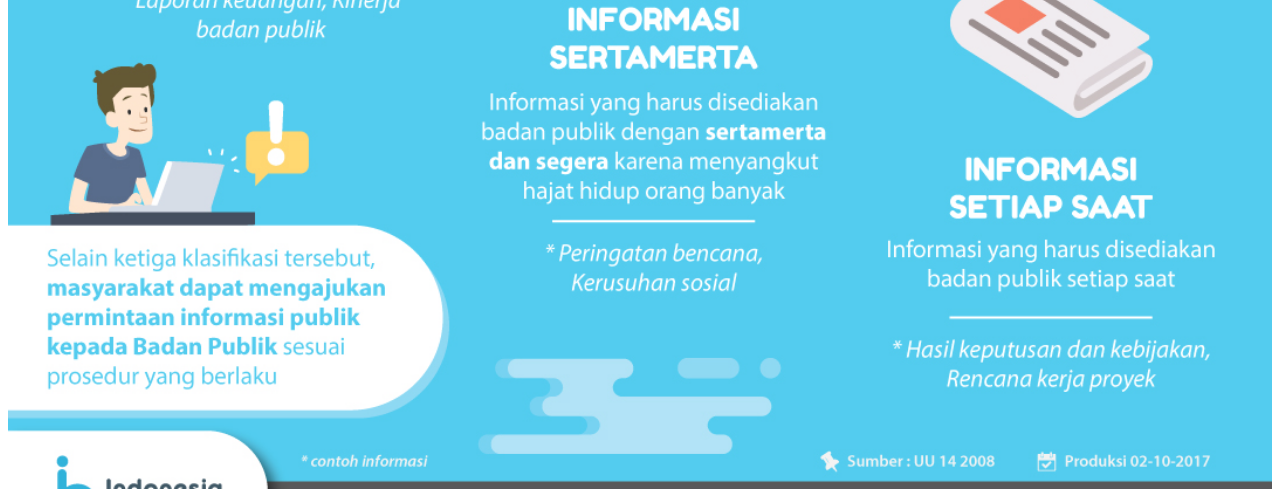
==== commit 49c6675d: "Implement modal" ====
--- a/index.html
+++ b/index.html
@@ -214,6 +214,18 @@
         </div>
         <div class="footer-bottom w-100 d-flex align-items-center justify-content-center">&copy; 2023 Kementerian Pariwisata dan Ekonomi Kreatif / Badan Pariwisata dan Ekonomi Kreatif</div>
     </footer>
+    <div class="modal fade" id="exampleModal" tabindex="-1" aria-labelledby="exampleModalLabel" aria-hidden="true">
+        <div class="modal-dialog modal-xl">
+          <div class="modal-content">
+            <div class="modal-header">
+              <button type="button" class="btn-close" data-bs-dismiss="modal" aria-label="Close"></button>
+            </div>
+            <div class="modal-body">
+              <img src="assets/images/modal.png" width="100%" alt="">
+            </div>
+          </div>
+        </div>
+      </div>
     <script src="https://cdn.jsdelivr.net/npm/bootstrap@5.0.2/dist/js/bootstrap.bundle.min.js" integrity="sha384-MrcW6ZMFYlzcLA8Nl+NtUVF0sA7MsXsP1UyJoMp4YLEuNSfAP+JcXn/tWtIaxVXM" crossorigin="anonymous"></script>
     <script src="https://code.jquery.com/jquery-3.6.3.min.js" integrity="sha256-pvPw+upLPUjgMXY0G+8O0xUf+/Im1MZjXxxgOcBQBXU=" crossorigin="anonymous"></script>
     <script src="https://cdn.jsdelivr.net/npm/swiper@8/swiper-bundle.min.js"></script>
@@ -230,6 +242,8 @@
                     prevEl: '.swiper-button-prev',
                 },
             });
+
+            $('#exampleModal').modal('show');
         })
     </script>
 </body>
--- a/assets/css/style.css
+++ b/assets/css/style.css
@@ -162,4 +162,30 @@
     line-height: 17px;
     text-align: center;
     color: #EAC170;
+}
+
+.permohonan {
+    height: 224px;
+    background: #102B4F;
+}
+
+.permohonan p {
+    font-family: 'Poppins';
+    font-style: normal;
+    font-weight: 700;
+    font-size: 72px;
+    line-height: 101px;
+    color: #FFFFFF;
+}
+
+.permohonan p small{
+    font-size: 24px;
+    line-height: 33px;
+    vertical-align: middle;
+}
+
+.button-pelatihan {
+    background: #132B50;
+    border-radius: 9999px;
+    color: #FFFFFF;
 }